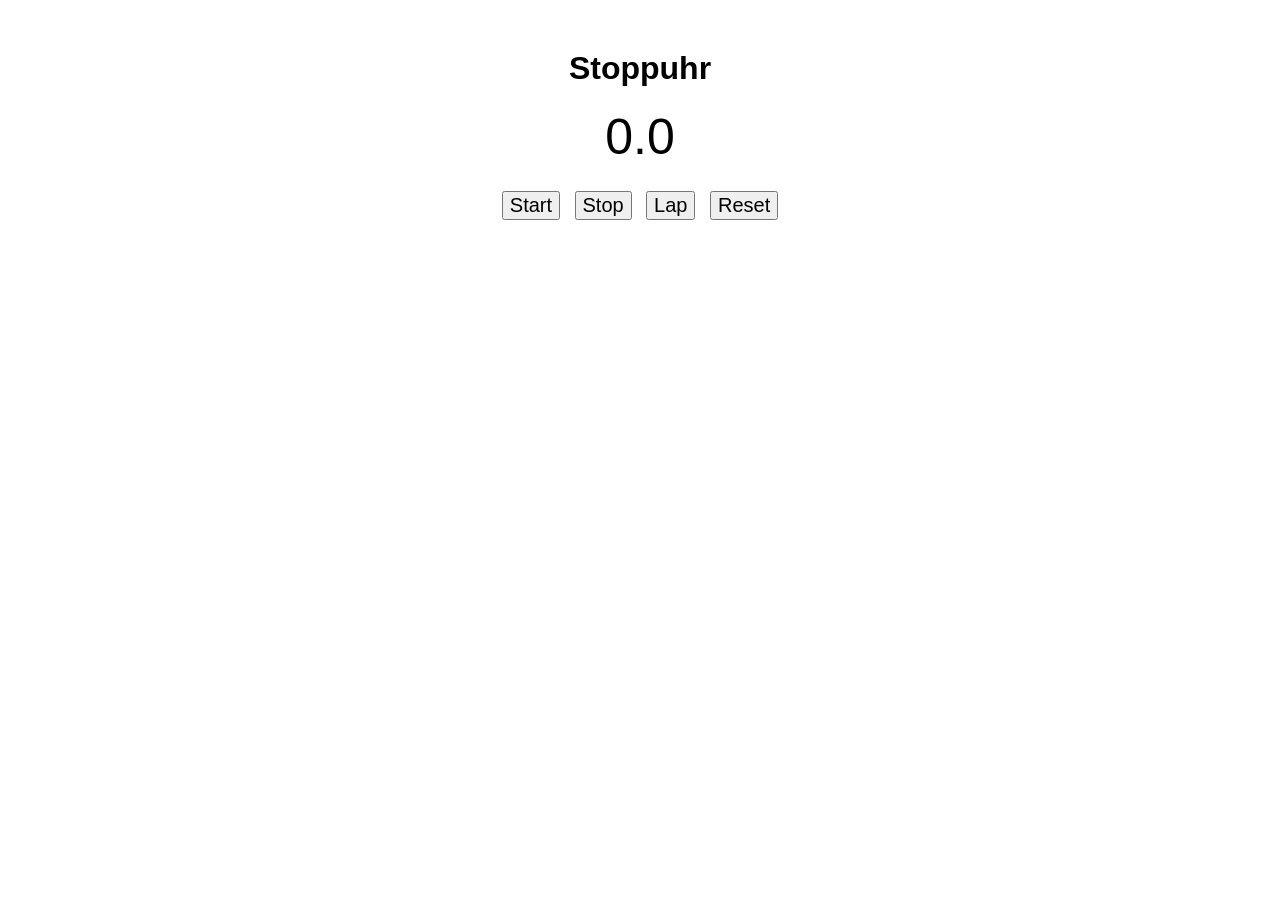
==== templates/index.html @ 10f3df4b "nächste Schritte" ====
<!DOCTYPE html>
<html lang="de">
<head>
<meta charset="UTF-8">
<title>Stoppuhr</title>
<style>
body { font-family: Arial; text-align: center; margin-top: 50px; }
button { font-size: 20px; margin: 5px; }
#timer { font-size: 50px; margin: 20px; }
#laps { margin-top: 20px; }
</style>
</head>
<body>
<h1>Stoppuhr</h1>
<div id="timer">0.0</div>

<button onclick="startTimer()">Start</button>
<button onclick="stopTimer()">Stop</button>
<button onclick="lapTimer()">Lap</button>
<button onclick="resetTimer()">Reset</button>

<div id="laps"></div>

<script>
let timerInterval = null;
let elapsed = 0;

function updateTimer() {
    document.getElementById("timer").innerText = elapsed.toFixed(1);
}

function startTimer() {
    fetch('/start', {method: 'POST'});
    if (!timerInterval) {
        const startTime = Date.now() - elapsed*1000;
        timerInterval = setInterval(() => {
            elapsed = (Date.now() - startTime)/1000;
            updateTimer();
        }, 100);
    }
}

function stopTimer() {
    fetch('/stop', {method: 'POST'})
        .then(res => res.json())
        .then(data => { elapsed = data.elapsed || elapsed; updateTimer(); });
    clearInterval(timerInterval);
    timerInterval = null;
}

function lapTimer() {
    fetch('/lap', {method: 'POST'})
        .then(res => res.json())
        .then(data => {
            const lapDiv = document.getElementById("laps");
            const p = document.createElement("p");
            p.innerText = `Lap ${data.lap_number}: ${data.lap_time.toFixed(1)} s`;
            lapDiv.appendChild(p);
        });
}

function resetTimer() {
    fetch('/reset', {method: 'POST'});
    elapsed = 0;
    updateTimer();
    clearInterval(timerInterval);
    timerInterval = null;
    document.getElementById("laps").innerHTML = '';
}
</script>
</body>
</html>
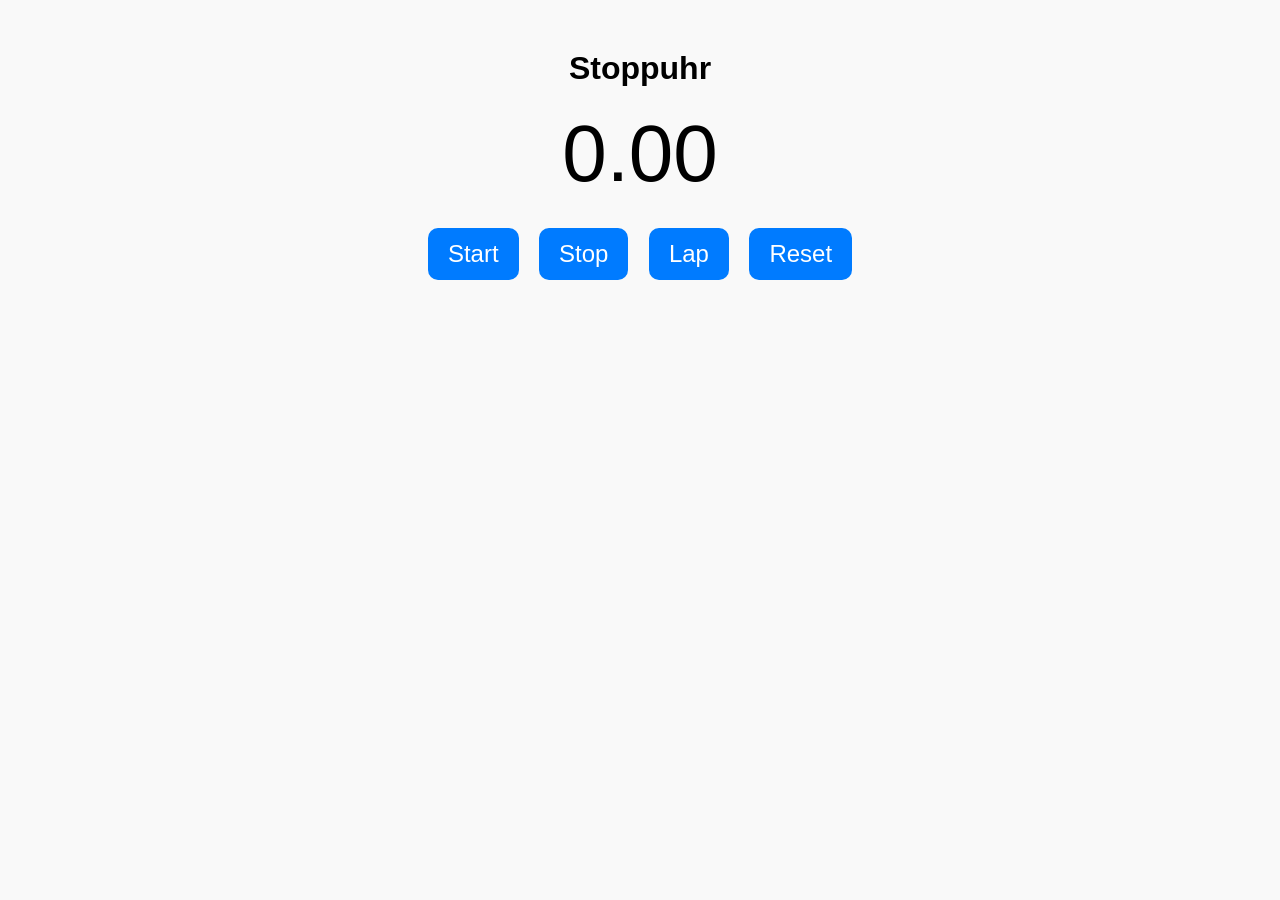
==== commit 64b7ed36: "überarbeitetes Skript" ====
--- a/templates/index.html
+++ b/templates/index.html
@@ -2,17 +2,56 @@
 <html lang="de">
 <head>
 <meta charset="UTF-8">
+<meta name="viewport" content="width=device-width, initial-scale=1">
 <title>Stoppuhr</title>
 <style>
-body { font-family: Arial; text-align: center; margin-top: 50px; }
-button { font-size: 20px; margin: 5px; }
-#timer { font-size: 50px; margin: 20px; }
-#laps { margin-top: 20px; }
+body {
+    font-family: Arial, sans-serif;
+    text-align: center;
+    margin-top: 50px;
+    padding: 0 10px;
+    background-color: #f9f9f9;
+}
+
+button {
+    font-size: 24px;
+    margin: 8px;
+    padding: 12px 20px;
+    border-radius: 10px;
+    border: none;
+    background-color: #007BFF;
+    color: white;
+}
+
+button:active {
+    background-color: #0056b3;
+}
+
+#timer {
+    font-size: 80px;
+    margin: 20px 0;
+}
+
+#laps {
+    margin-top: 20px;
+    max-width: 400px;
+    margin-left: auto;
+    margin-right: auto;
+    text-align: left;
+}
+
+#laps p {
+    font-size: 22px;
+    margin: 4px 0;
+    padding: 4px 8px;
+    background-color: #e0e0e0;
+    border-radius: 5px;
+}
 </style>
 </head>
 <body>
 <h1>Stoppuhr</h1>
-<div id="timer">0.0</div>
+<div id="timer">0.00</div>
 
 <button onclick="startTimer()">Start</button>
 <button onclick="stopTimer()">Stop</button>
@@ -23,29 +62,28 @@
 
 <script>
 let timerInterval = null;
+let startTime = null;
 let elapsed = 0;
 
 function updateTimer() {
-    document.getElementById("timer").innerText = elapsed.toFixed(1);
+    document.getElementById("timer").innerText = elapsed.toFixed(2);
 }
 
 function startTimer() {
-    fetch('/start', {method: 'POST'});
     if (!timerInterval) {
-        const startTime = Date.now() - elapsed*1000;
+        startTime = Date.now() - elapsed*1000;
         timerInterval = setInterval(() => {
             elapsed = (Date.now() - startTime)/1000;
             updateTimer();
-        }, 100);
+        }, 10); // Update alle 10ms für Hundertstel
     }
+    fetch('/start', {method: 'POST'});
 }
 
 function stopTimer() {
-    fetch('/stop', {method: 'POST'})
-        .then(res => res.json())
-        .then(data => { elapsed = data.elapsed || elapsed; updateTimer(); });
     clearInterval(timerInterval);
     timerInterval = null;
+    fetch('/stop', {method: 'POST'});
 }
 
 function lapTimer() {
@@ -54,18 +92,19 @@
         .then(data => {
             const lapDiv = document.getElementById("laps");
             const p = document.createElement("p");
-            p.innerText = `Lap ${data.lap_number}: ${data.lap_time.toFixed(1)} s`;
+            p.innerText = `Lap ${data.lap_number}: ${elapsed.toFixed(2)} s`;
             lapDiv.appendChild(p);
         });
 }
 
 function resetTimer() {
-    fetch('/reset', {method: 'POST'});
+    clearInterval(timerInterval);
+    timerInterval = null;
     elapsed = 0;
     updateTimer();
-    clearInterval(timerInterval);
-    timerInterval = null;
+    startTime = null;
     document.getElementById("laps").innerHTML = '';
+    fetch('/reset', {method: 'POST'});
 }
 </script>
 </body>
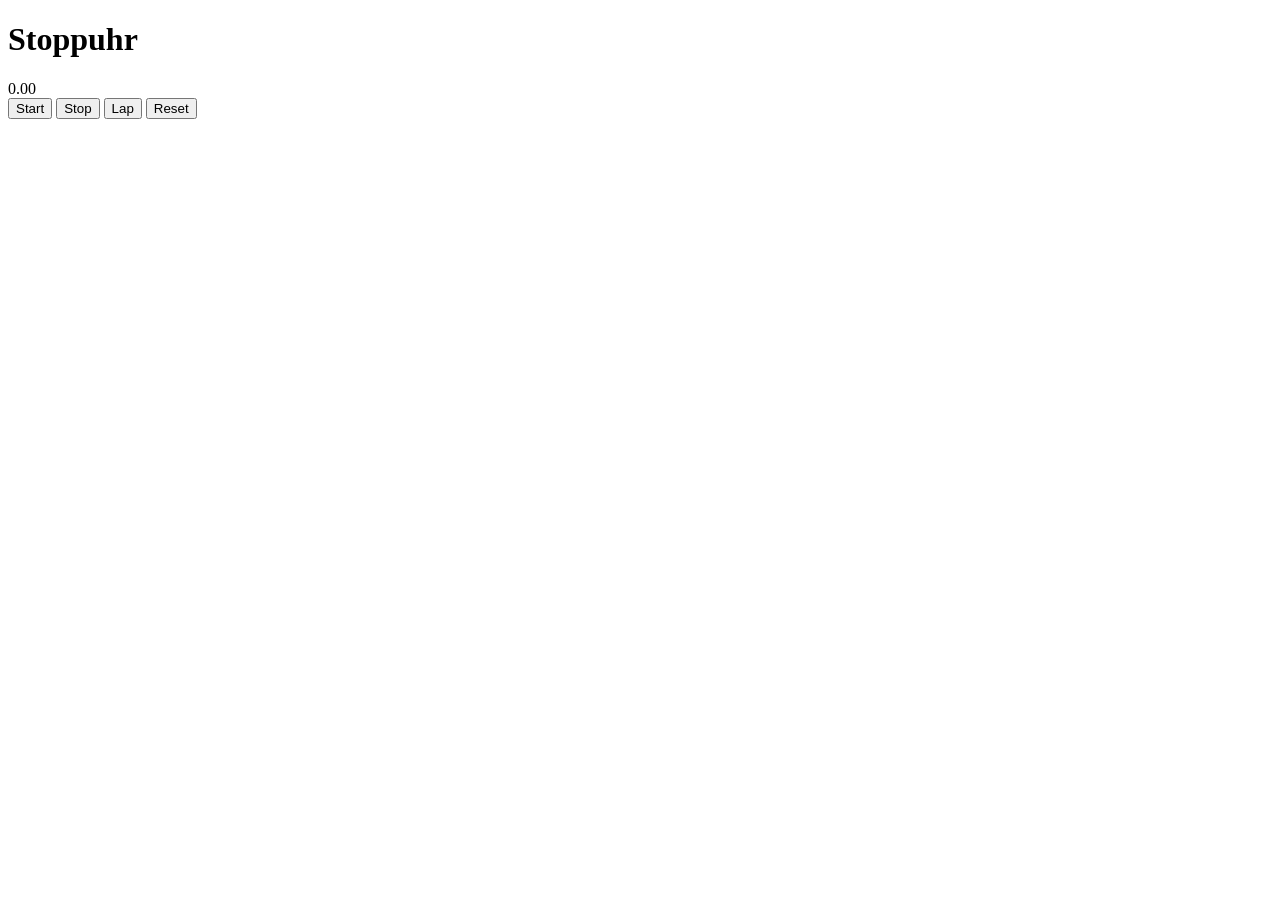
==== commit d64ba5a9: "aufraeumen und zu Github pages" ====
--- a/templates/index.html
+++ b/templates/index.html
@@ -4,59 +4,16 @@
 <meta charset="UTF-8">
 <meta name="viewport" content="width=device-width, initial-scale=1">
 <title>Stoppuhr</title>
-<style>
-body {
-    font-family: Arial, sans-serif;
-    text-align: center;
-    margin-top: 50px;
-    padding: 0 10px;
-    background-color: #f9f9f9;
-}
-
-button {
-    font-size: 24px;
-    margin: 8px;
-    padding: 12px 20px;
-    border-radius: 10px;
-    border: none;
-    background-color: #007BFF;
-    color: white;
-}
-
-button:active {
-    background-color: #0056b3;
-}
-
-#timer {
-    font-size: 80px;
-    margin: 20px 0;
-}
-
-#laps {
-    margin-top: 20px;
-    max-width: 400px;
-    margin-left: auto;
-    margin-right: auto;
-    text-align: left;
-}
-
-#laps p {
-    font-size: 22px;
-    margin: 4px 0;
-    padding: 4px 8px;
-    background-color: #e0e0e0;
-    border-radius: 5px;
-}
-</style>
+<link rel="stylesheet" href="style.css">
 </head>
 <body>
 <h1>Stoppuhr</h1>
 <div id="timer">0.00</div>
 
-<button onclick="startTimer()">Start</button>
-<button onclick="stopTimer()">Stop</button>
-<button onclick="lapTimer()">Lap</button>
-<button onclick="resetTimer()">Reset</button>
+<button id="startBtn">Start</button>
+<button id="stopBtn">Stop</button>
+<button id="lapBtn">Lap</button>
+<button id="resetBtn">Reset</button>
 
 <div id="laps"></div>
 
@@ -64,6 +21,7 @@
 let timerInterval = null;
 let startTime = null;
 let elapsed = 0;
+let lapCount = 0;
 
 function updateTimer() {
     document.getElementById("timer").innerText = elapsed.toFixed(2);
@@ -71,41 +29,42 @@
 
 function startTimer() {
     if (!timerInterval) {
-        startTime = Date.now() - elapsed*1000;
+        startTime = Date.now() - elapsed * 1000;
         timerInterval = setInterval(() => {
-            elapsed = (Date.now() - startTime)/1000;
+            elapsed = (Date.now() - startTime) / 1000;
             updateTimer();
-        }, 10); // Update alle 10ms für Hundertstel
+        }, 10);
     }
-    fetch('/start', {method: 'POST'});
 }
 
 function stopTimer() {
     clearInterval(timerInterval);
     timerInterval = null;
-    fetch('/stop', {method: 'POST'});
 }
 
 function lapTimer() {
-    fetch('/lap', {method: 'POST'})
-        .then(res => res.json())
-        .then(data => {
-            const lapDiv = document.getElementById("laps");
-            const p = document.createElement("p");
-            p.innerText = `Lap ${data.lap_number}: ${elapsed.toFixed(2)} s`;
-            lapDiv.appendChild(p);
-        });
+    if (!timerInterval) return;
+    lapCount += 1;
+    const lapDiv = document.getElementById("laps");
+    const p = document.createElement("p");
+    p.innerText = `Lap ${lapCount}: ${elapsed.toFixed(2)} s`;
+    lapDiv.appendChild(p);
 }
 
 function resetTimer() {
     clearInterval(timerInterval);
     timerInterval = null;
     elapsed = 0;
+    lapCount = 0;
     updateTimer();
     startTime = null;
     document.getElementById("laps").innerHTML = '';
-    fetch('/reset', {method: 'POST'});
 }
+
+document.getElementById("startBtn").onclick = startTimer;
+document.getElementById("stopBtn").onclick = stopTimer;
+document.getElementById("lapBtn").onclick = lapTimer;
+document.getElementById("resetBtn").onclick = resetTimer;
 </script>
 </body>
-</html>+</html>
